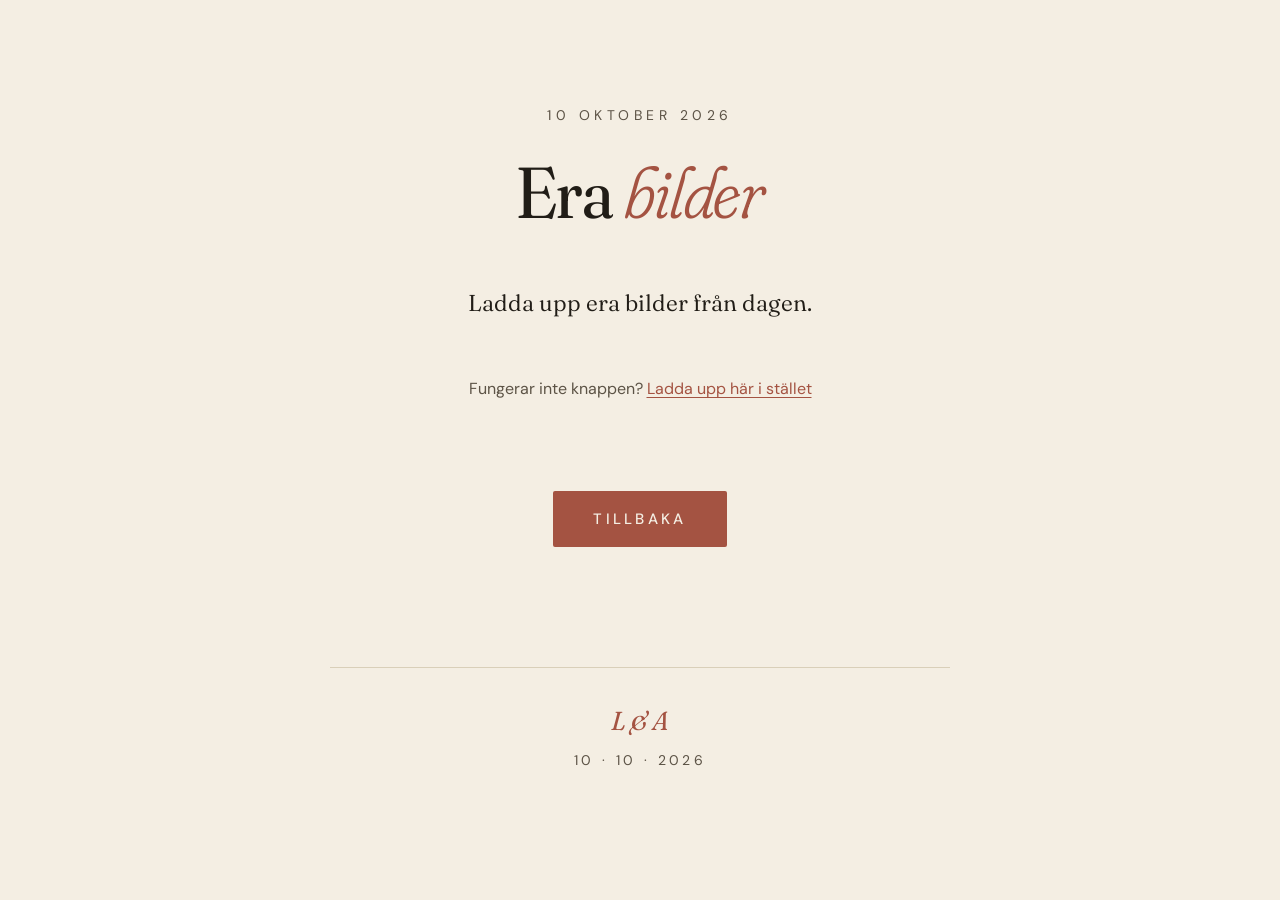
==== bilder/index.html @ c1840c35 "Add photo upload page at /bilder/ Guests scan a printed QR code pointing at https://lizaochalbin.se/" ====
<!DOCTYPE html>
<html lang="sv">
<head>
  <meta charset="UTF-8" />
  <meta name="viewport" content="width=device-width, initial-scale=1, viewport-fit=cover" />
  <title>Bilder · Liza & Albin</title>
  <link rel="icon" href="../favicon.svg" type="image/svg+xml" />
  <meta name="description" content="Ladda upp era bilder från bröllopsdagen." />
  <meta name="robots" content="noindex" />

  <meta property="og:type" content="website" />
  <meta property="og:locale" content="sv_SE" />
  <meta property="og:url" content="https://lizaochalbin.se/bilder/" />
  <meta property="og:title" content="Bilder · Liza & Albin" />
  <meta property="og:description" content="Ladda upp era bilder från bröllopsdagen." />
  <meta property="og:image" content="https://lizaochalbin.se/og-image.jpg" />
  <meta property="og:image:width" content="1200" />
  <meta property="og:image:height" content="630" />
  <meta property="og:image:alt" content="Liza och Albin" />

  <link rel="canonical" href="https://lizaochalbin.se/bilder/" />

  <!-- Samma typsnitt som övriga sidor, men laddade utan att blockera renderingen.
       style.css har systemtypsnitt som fallback tills de har laddat. -->
  <link rel="preconnect" href="https://fonts.googleapis.com" />
  <link rel="preconnect" href="https://fonts.gstatic.com" crossorigin />
  <link href="https://fonts.googleapis.com/css2?family=Fraunces:opsz,wght,SOFT@9..144,300..700,0..100&family=DM+Sans:wght@400;500&display=swap" rel="stylesheet" media="print" onload="this.media='all'" />
  <noscript>
    <link href="https://fonts.googleapis.com/css2?family=Fraunces:opsz,wght,SOFT@9..144,300..700,0..100&family=DM+Sans:wght@400;500&display=swap" rel="stylesheet" />
  </noscript>
  <link rel="stylesheet" href="../style.css?v=3" />
</head>
<body>
  <main>
    <!-- HERO -->
    <header class="hero reveal reveal-1">
      <p class="eyebrow">10 oktober 2026</p>
      <h1 class="page-title">Era <span class="amp">bilder</span></h1>
    </header>

    <!-- INTRO -->
    <section class="greeting reveal reveal-2">
      <p>Ladda upp era bilder från dagen.</p>
    </section>

    <!-- UPPLADDNING -->
    <!-- Ingen .reveal här: widgeten sätter sin egen höjd och kan öppna
         fixed-positionerade lager, som inte får hamna under en transform. -->
    <section class="upload" aria-label="Ladda upp bilder">
      <!-- Wedibox Photo Collection -->
      <div id="wedibox-embed" data-event="efb20f94-ae89-4a88-bf31-57d25b1299c8"></div>
      <script src="https://embed.wedibox.com/widget.js" async></script>

      <p class="upload-fallback">Fungerar inte knappen? <a href="https://www.wedibox.com/w/photo-collection/recpb7QIzetqmmL6">Ladda upp här i stället</a></p>
    </section>

    <section class="osa reveal reveal-3">
      <a class="button" href="../index.html">Tillbaka</a>
    </section>

    <!-- FOOTER -->
    <footer class="footer reveal reveal-4">
      <p class="footer-monogram">L &amp; A</p>
      <p class="footer-meta">10 · 10 · 2026</p>
    </footer>
  </main>
</body>
</html>
---- style.css ----
:root {
  --bg: #F4EEE3;
  --bg-warm: #ECE2CF;
  --ink: #211D17;
  --ink-soft: #5C5346;
  --rule: #D9CFB9;
  --accent: #A45342;
  --accent-soft: #C8896E;
  --maxw: 620px;
}

* { box-sizing: border-box; }

html, body {
  margin: 0;
  padding: 0;
  background: var(--bg);
  color: var(--ink);
  font-family: 'DM Sans', system-ui, sans-serif;
  font-size: 19px;
  line-height: 1.65;
  -webkit-font-smoothing: antialiased;
  -moz-osx-font-smoothing: grayscale;
}

body {
  min-height: 100vh;
  display: flex;
  flex-direction: column;
  align-items: center;
  padding: 0 24px;
}

main {
  width: 100%;
  max-width: var(--maxw);
  padding: 56px 0 80px;
}

/* Staggered reveal */
.reveal {
  opacity: 0;
  transform: translateY(8px);
  animation: reveal 0.9s cubic-bezier(0.2, 0.65, 0.3, 1) forwards;
}
.reveal-1 { animation-delay: 0.05s; }
.reveal-2 { animation-delay: 0.18s; }
.reveal-3 { animation-delay: 0.32s; }
.reveal-4 { animation-delay: 0.46s; }
.reveal-5 { animation-delay: 0.60s; }
.reveal-6 { animation-delay: 0.74s; }

@keyframes reveal {
  to { opacity: 1; transform: translateY(0); }
}

/* LANGUAGE SWITCHER */
.lang-switch {
  text-align: center;
  padding: 0 0 8px;
  font-size: 13px;
  letter-spacing: 0.24em;
  text-transform: uppercase;
}
.lang-switch a {
  color: var(--ink-soft);
  text-decoration: none;
  transition: color 0.2s;
}
.lang-switch a:hover { color: var(--ink); }
.lang-switch a.active {
  color: var(--ink);
  font-weight: 500;
}
.lang-switch .lang-sep {
  color: var(--rule);
  margin: 0 10px;
}

/* HERO */
.hero {
  text-align: center;
  padding: 32px 0 16px;
}

.eyebrow {
  font-family: 'DM Sans', sans-serif;
  font-size: 14px;
  letter-spacing: 0.32em;
  text-transform: uppercase;
  color: var(--ink-soft);
  margin: 0 0 28px;
}

.names {
  font-family: 'Fraunces', serif;
  font-variation-settings: 'opsz' 144, 'SOFT' 50, 'wght' 400;
  font-size: clamp(56px, 14vw, 96px);
  font-weight: 400;
  line-height: 1.0;
  letter-spacing: -0.01em;
  margin: 0;
  color: var(--ink);
}

.names .amp {
  font-style: italic;
  font-variation-settings: 'opsz' 144, 'SOFT' 100, 'wght' 300;
  color: var(--accent);
  padding: 0 0.05em;
}

.hero-sub {
  font-family: 'Fraunces', serif;
  font-variation-settings: 'opsz' 14, 'wght' 400;
  font-style: italic;
  font-size: 22px;
  color: var(--ink-soft);
  margin: 24px 0 0;
}

/* Ornament divider */
.ornament {
  display: flex;
  align-items: center;
  gap: 14px;
  justify-content: center;
  margin: 48px 0;
  color: var(--accent-soft);
}
.ornament .line {
  width: 60px;
  height: 1px;
  background: var(--rule);
}
.ornament .dot {
  width: 5px;
  height: 5px;
  border-radius: 50%;
  background: var(--accent);
}

/* PHOTO */
.photo {
  width: 100%;
  background: var(--bg-warm);
  border-radius: 2px;
  overflow: hidden;
  margin: 8px 0 16px;
  position: relative;
}
.photo img {
  width: 100%;
  height: auto;
  display: block;
}
.photo-placeholder {
  position: absolute;
  inset: 0;
  display: flex;
  align-items: center;
  justify-content: center;
  font-family: 'Fraunces', serif;
  font-style: italic;
  color: var(--ink-soft);
  font-size: 17px;
}

/* GREETING */
.greeting {
  font-family: 'Fraunces', serif;
  font-variation-settings: 'opsz' 24, 'wght' 350;
  font-size: 23px;
  line-height: 1.55;
  text-align: center;
  color: var(--ink);
  max-width: 480px;
  margin: 0 auto;
  padding: 8px 0;
}
.greeting em {
  font-style: italic;
  color: var(--accent);
}

/* DETAILS */
.details {
  display: grid;
  grid-template-columns: 1fr;
  gap: 0;
  border-top: 1px solid var(--rule);
  border-bottom: 1px solid var(--rule);
}
.detail {
  display: grid;
  grid-template-columns: 1fr 2fr;
  gap: 16px;
  padding: 18px 4px;
  border-bottom: 1px solid var(--rule);
  align-items: baseline;
}
.detail:last-child { border-bottom: none; }
.detail-label {
  font-size: 13px;
  letter-spacing: 0.28em;
  text-transform: uppercase;
  color: var(--ink);
  font-weight: 500;
}
.detail-value {
  font-family: 'Fraunces', serif;
  font-variation-settings: 'opsz' 24, 'wght' 400;
  font-size: 22px;
  color: var(--ink);
  line-height: 1.4;
}
.detail-value .meta {
  display: block;
  font-family: 'DM Sans', sans-serif;
  font-size: 16px;
  color: var(--ink-soft);
  margin-top: 4px;
}

/* SCHEDULE */
.schedule {
  margin: 0;
}
.schedule h2,
.section-heading {
  font-family: 'Fraunces', serif;
  font-variation-settings: 'opsz' 48, 'wght' 400;
  font-style: italic;
  font-size: 36px;
  font-weight: 400;
  text-align: center;
  margin: 0 0 32px;
  color: var(--ink);
}
.schedule-list {
  list-style: none;
  padding: 0;
  margin: 0;
}
.schedule-item {
  display: grid;
  grid-template-columns: 80px 1fr;
  gap: 20px;
  padding: 14px 0;
  align-items: baseline;
  border-bottom: 1px solid var(--rule);
}
.schedule-item:last-child { border-bottom: none; }
.schedule-time {
  font-family: 'Fraunces', serif;
  font-variation-settings: 'opsz' 24, 'wght' 400;
  font-size: 19px;
  color: var(--accent);
  font-feature-settings: 'tnum';
}
.schedule-event {
  font-size: 18px;
  color: var(--ink);
}
.schedule-event .place {
  display: block;
  font-size: 16px;
  color: var(--ink-soft);
  margin-top: 2px;
}

/* CONTACT */
.contact-list {
  list-style: none;
  padding: 0;
  margin: 0 auto;
  width: 100%;
  max-width: 360px;
}
.contact-list li {
  display: flex;
  justify-content: space-between;
  align-items: baseline;
  padding: 12px 0;
  border-bottom: 1px solid var(--rule);
  font-size: 18px;
}
.contact-list li:last-child { border-bottom: none; }
.contact-name {
  font-family: 'Fraunces', serif;
  font-variation-settings: 'opsz' 24, 'wght' 400;
  font-size: 20px;
  color: var(--ink);
}
.contact-list a {
  color: var(--accent);
  text-decoration: none;
  font-size: 17px;
  letter-spacing: 0.02em;
}
.contact-list a:hover { text-decoration: underline; }

/* OSA CTA */
.osa {
  text-align: center;
  padding: 16px 0;
}
.osa-deadline {
  font-family: 'Fraunces', serif;
  font-style: italic;
  font-size: 19px;
  color: var(--ink-soft);
  margin: 0 0 20px;
}
.button {
  display: inline-block;
  background: var(--accent);
  color: var(--bg);
  padding: 16px 40px;
  border-radius: 2px;
  text-decoration: none;
  font-family: 'DM Sans', sans-serif;
  font-size: 15px;
  font-weight: 500;
  letter-spacing: 0.22em;
  text-transform: uppercase;
  transition: background 0.2s ease, transform 0.15s ease;
  border: none;
  cursor: pointer;
}
.button:hover { background: var(--ink); }
.button:active { transform: scale(0.98); }
.osa .button { margin-bottom: 32px; }

/* FOOTER */
.footer {
  text-align: center;
  margin-top: 64px;
  padding-top: 32px;
  border-top: 1px solid var(--rule);
}
.footer-monogram {
  font-family: 'Fraunces', serif;
  font-style: italic;
  font-size: 26px;
  color: var(--accent);
  margin: 0 0 6px;
}
.footer-meta {
  font-size: 14px;
  letter-spacing: 0.24em;
  text-transform: uppercase;
  color: var(--ink-soft);
  margin: 0;
}

/* Section spacing */
section { margin: 56px 0; }
section:first-of-type { margin-top: 0; }

/* Responsive */
@media (min-width: 700px) {
  main { padding: 80px 0 96px; }
  .hero { padding: 24px 0 24px; }
  section { margin: 72px 0; }
}

/* DOUCHI */
.douchi-desktop {
  display: none;
}
.douchi-mobile {
  text-align: center;
}
.douchi-mobile img {
  width: 200px;
  height: auto;
}
@media (min-width: 700px) {
  .douchi-desktop {
    display: block;
    position: fixed;
    bottom: 0;
    right: 24px;
    width: 220px;
    height: auto;
    z-index: 10;
    pointer-events: none;
  }
  .douchi-mobile {
    display: none;
  }
}

/* Honor reduced motion preference */
@media (prefers-reduced-motion: reduce) {
  .reveal { opacity: 1; transform: none; animation: none; }
}

/* HERO CTA (dansinstruktioner) */
.hero-cta {
  display: inline-flex;
  align-items: center;
  gap: 10px;
  margin-top: 28px;
  padding: 12px 22px;
  border: 1px solid var(--accent-soft);
  border-radius: 999px;
  color: var(--accent);
  text-decoration: none;
  font-family: 'DM Sans', sans-serif;
  font-size: 14px;
  font-weight: 500;
  letter-spacing: 0.2em;
  text-transform: uppercase;
  transition: background 0.2s ease, color 0.2s ease, border-color 0.2s ease;
}
.hero-cta .arrow {
  font-family: 'Fraunces', serif;
  font-style: italic;
  font-size: 18px;
  letter-spacing: 0;
  text-transform: none;
  line-height: 1;
  transition: transform 0.2s ease;
}
.hero-cta:hover {
  background: var(--accent);
  border-color: var(--accent);
  color: var(--bg);
}
.hero-cta:hover .arrow { transform: translateX(3px); }

/* DANCE PAGE */
.back-link {
  display: inline-block;
  color: var(--ink-soft);
  text-decoration: none;
  font-size: 14px;
  letter-spacing: 0.2em;
  text-transform: uppercase;
  margin-bottom: 8px;
}
.back-link:hover { color: var(--accent); }

.page-title {
  font-family: 'Fraunces', serif;
  font-variation-settings: 'opsz' 144, 'SOFT' 50, 'wght' 400;
  font-size: clamp(44px, 10vw, 72px);
  font-weight: 400;
  line-height: 1.05;
  letter-spacing: -0.01em;
  margin: 0;
  color: var(--ink);
}
.page-title .amp {
  font-style: italic;
  font-variation-settings: 'opsz' 144, 'SOFT' 100, 'wght' 300;
  color: var(--accent);
}

.video-list {
  list-style: none;
  padding: 0;
  margin: 0;
  display: grid;
  gap: 56px;
}
.video-item {
  display: grid;
  gap: 14px;
}
.video-head {
  display: flex;
  align-items: baseline;
  gap: 16px;
}
.video-num {
  font-family: 'Fraunces', serif;
  font-variation-settings: 'opsz' 24, 'wght' 400;
  font-style: italic;
  font-size: 19px;
  color: var(--accent);
  font-feature-settings: 'tnum';
  flex: none;
}
.video-title {
  font-family: 'Fraunces', serif;
  font-variation-settings: 'opsz' 24, 'wght' 400;
  font-size: 22px;
  font-weight: 400;
  margin: 0;
  color: var(--ink);
}
.video-duration {
  margin-left: auto;
  font-size: 14px;
  letter-spacing: 0.12em;
  color: var(--ink-soft);
  font-feature-settings: 'tnum';
  flex: none;
}
.video-frame {
  width: 100%;
  aspect-ratio: 16 / 9;
  background: var(--bg-warm);
  border-radius: 2px;
  overflow: hidden;
}
.video-frame video {
  width: 100%;
  height: 100%;
  display: block;
  object-fit: cover;
}
.video-note {
  font-size: 16px;
  color: var(--ink-soft);
  margin: 0;
}

/* Safety net: media never wider than its column */
video, img { max-width: 100%; }

/* Dance groups */
.dance-group + .dance-group { margin-top: 96px; }
.dance-group .section-heading { margin-bottom: 40px; }

/* UPLOAD PAGE (bilder) */
.upload {
  margin-top: 24px;
  text-align: center;
}
/* Widgeten sätter sin egen höjd: ingen fast höjd, ingen overflow här. */
#wedibox-embed {
  width: 100%;
  min-height: 0;
}
.upload-fallback {
  font-size: 16px;
  color: var(--ink-soft);
  margin: 24px 0 0;
}
.upload-fallback a {
  color: var(--accent);
  text-decoration: underline;
  text-underline-offset: 3px;
}
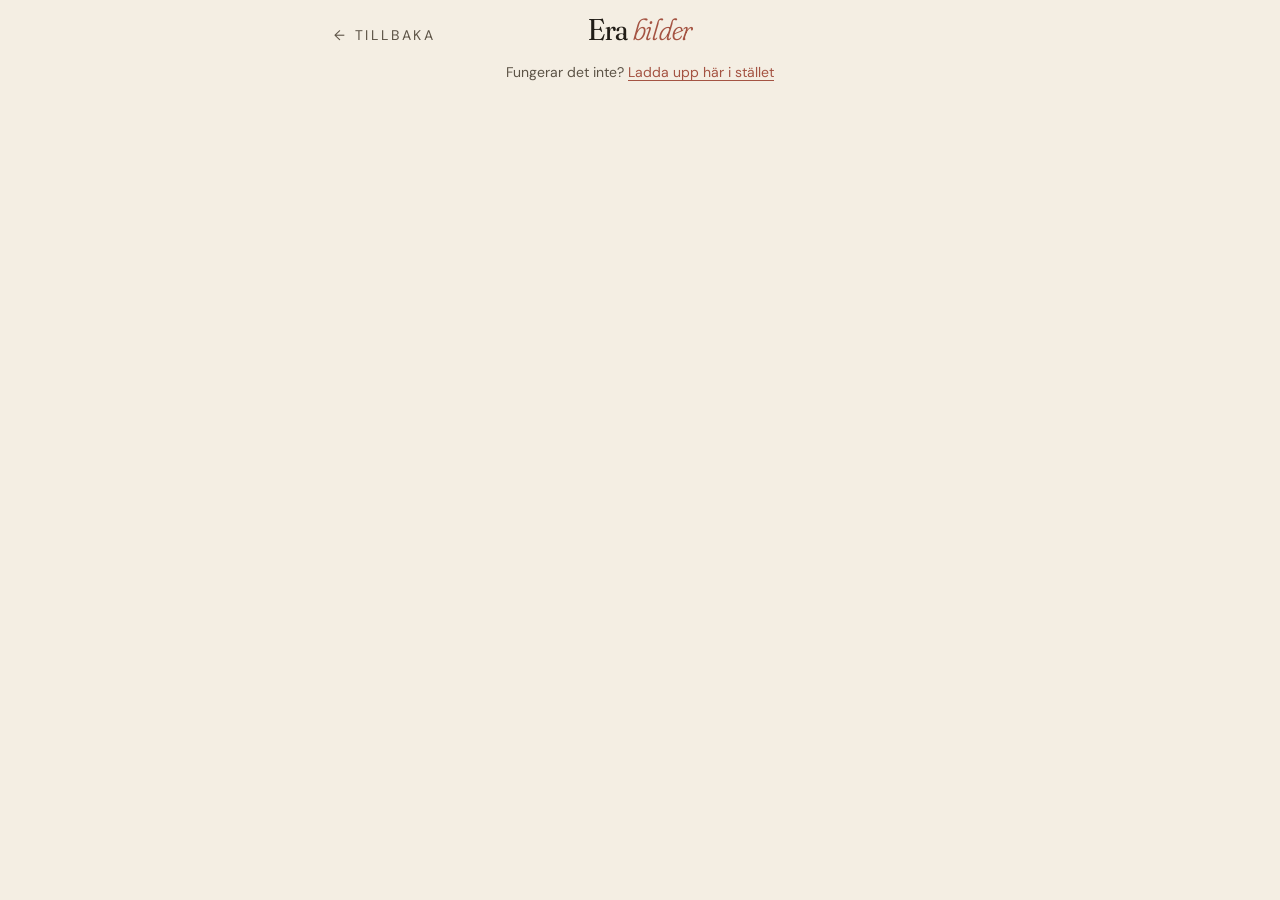
==== commit ee96d8de: "Let the photo upload widget fill the screen on /bilder/ Co-Authored-By: Claude Opus 5.5 <noreply@ant" ====
--- a/bilder/index.html
+++ b/bilder/index.html
@@ -28,41 +28,66 @@
   <noscript>
     <link href="https://fonts.googleapis.com/css2?family=Fraunces:opsz,wght,SOFT@9..144,300..700,0..100&family=DM+Sans:wght@400;500&display=swap" rel="stylesheet" />
   </noscript>
-  <link rel="stylesheet" href="../style.css?v=3" />
+  <link rel="stylesheet" href="../style.css?v=4" />
+  <style>
+    /* Widgeten är sidan: en smal rad överst, sedan fyller den resten av skärmen.
+       Sidan själv skrollar inte, bara widgeten. */
+    html, body { height: 100%; overflow: hidden; }
+    body { min-height: 0; padding: 0 12px; }
+    main {
+      display: flex;
+      flex-direction: column;
+      height: 100vh;
+      height: 100dvh;
+      padding: 14px 0 max(12px, env(safe-area-inset-bottom));
+    }
+    .photos-bar {
+      flex: none;
+      display: grid;
+      grid-template-columns: 1fr auto 1fr;
+      align-items: baseline;
+      gap: 12px;
+      padding: 0 4px;
+    }
+    .photos-bar .back-link { margin: 0; justify-self: start; white-space: nowrap; }
+    .photos-bar .page-title { font-size: 30px; white-space: nowrap; }
+    .photos-bar .upload-fallback {
+      grid-column: 1 / -1;
+      margin: 2px 0 0;
+      font-size: 14px;
+      text-align: center;
+    }
+    .upload {
+      flex: 1;
+      min-height: 0;
+      margin-top: 12px;
+    }
+    #wedibox-embed { height: 100%; }
+    /* Widgeten sätter höjd som inline-stil, därav !important. */
+    #wedibox-embed iframe {
+      height: 100% !important;
+      min-height: 0 !important;
+      max-height: 100% !important;
+    }
+  </style>
 </head>
 <body>
   <main>
-    <!-- HERO -->
-    <header class="hero reveal reveal-1">
-      <p class="eyebrow">10 oktober 2026</p>
+    <!-- Smal rad överst: tillbaka, rubrik och reservlänk -->
+    <header class="photos-bar reveal reveal-1">
+      <a class="back-link" href="/">← Tillbaka</a>
       <h1 class="page-title">Era <span class="amp">bilder</span></h1>
+      <p class="upload-fallback">Fungerar det inte? <a href="https://www.wedibox.com/w/photo-collection/recpb7QIzetqmmL6">Ladda upp här i stället</a></p>
     </header>
 
-    <!-- INTRO -->
-    <section class="greeting reveal reveal-2">
-      <p>Ladda upp era bilder från dagen.</p>
-    </section>
-
     <!-- UPPLADDNING -->
-    <!-- Ingen .reveal här: widgeten sätter sin egen höjd och kan öppna
-         fixed-positionerade lager, som inte får hamna under en transform. -->
+    <!-- Ingen .reveal här: widgeten kan öppna fixed-positionerade lager,
+         som inte får hamna under en transform. -->
     <section class="upload" aria-label="Ladda upp bilder">
       <!-- Wedibox Photo Collection -->
       <div id="wedibox-embed" data-event="efb20f94-ae89-4a88-bf31-57d25b1299c8"></div>
       <script src="https://embed.wedibox.com/widget.js" async></script>
-
-      <p class="upload-fallback">Fungerar inte knappen? <a href="https://www.wedibox.com/w/photo-collection/recpb7QIzetqmmL6">Ladda upp här i stället</a></p>
     </section>
-
-    <section class="osa reveal reveal-3">
-      <a class="button" href="../index.html">Tillbaka</a>
-    </section>
-
-    <!-- FOOTER -->
-    <footer class="footer reveal reveal-4">
-      <p class="footer-monogram">L &amp; A</p>
-      <p class="footer-meta">10 · 10 · 2026</p>
-    </footer>
   </main>
 </body>
 </html>
--- a/style.css
+++ b/style.css
@@ -431,6 +431,16 @@
 }
 .hero-cta:hover .arrow { transform: translateX(3px); }
 
+/* Flera länkar under varandra i heron */
+.hero-links {
+  display: flex;
+  flex-direction: column;
+  align-items: center;
+  gap: 12px;
+  margin-top: 28px;
+}
+.hero-links .hero-cta { margin-top: 0; }
+
 /* DANCE PAGE */
 .back-link {
   display: inline-block;
